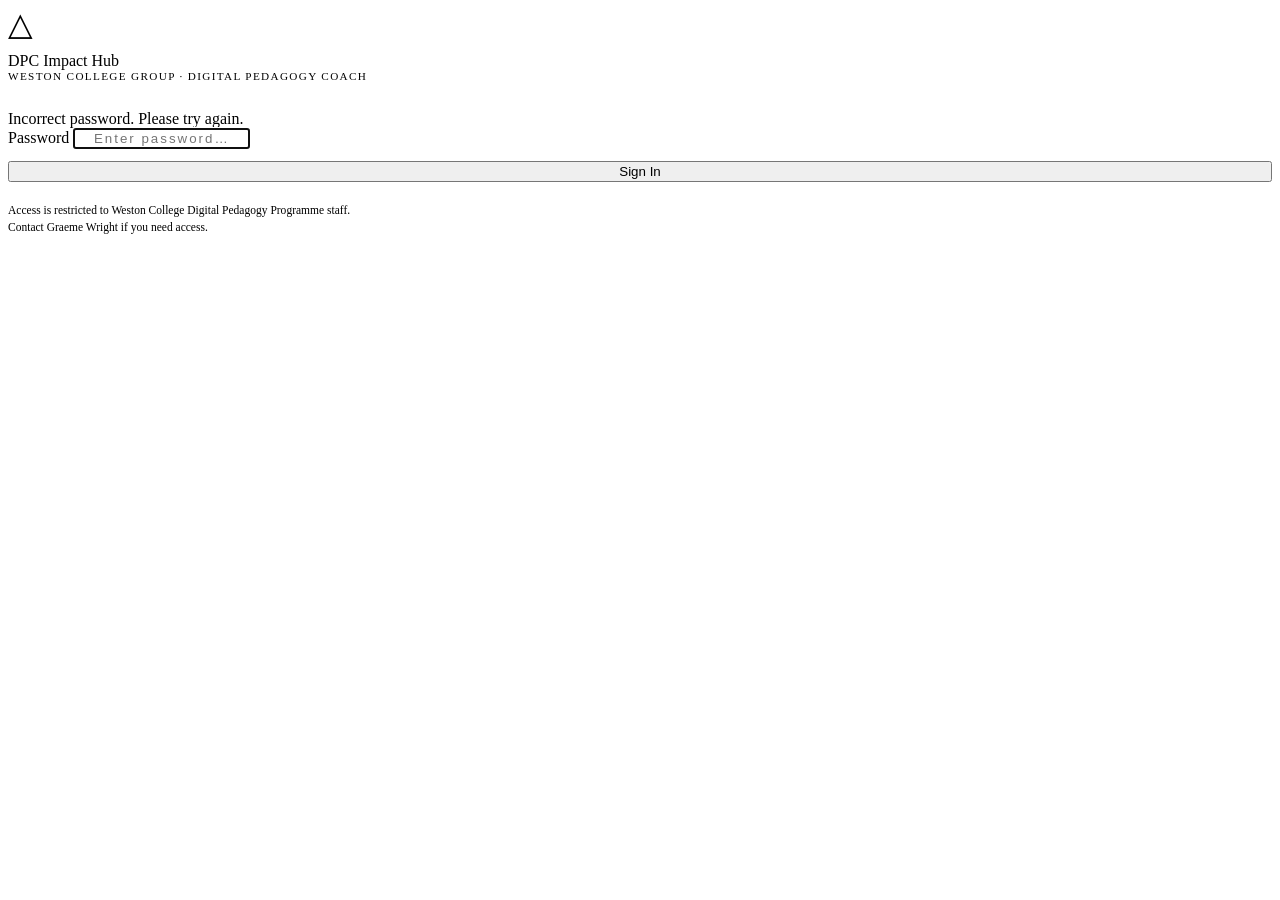
==== hub.html @ a467d333 "Create hub.html" ====
<!DOCTYPE html>
<html lang="en">
<head>
  <meta charset="UTF-8">
  <meta name="viewport" content="width=device-width, initial-scale=1.0">
  <meta name="description" content="DPC Impact Hub — Digital Pedagogy Coach programme tracker, Weston College Group">
  <title>Dashboard · DPC Impact Hub</title>
  <link rel="stylesheet" href="css/design.css">
</head>
<body>

<!-- ── SKIP LINK ──────────────────────────────────────────────── -->
<a class="skip-link" href="#main">Skip to main content</a>

<!-- ── SR LIVE REGION ────────────────────────────────────────── -->
<div id="sr-live" class="sr-only" aria-live="polite" aria-atomic="true"></div>

<!-- ── APP HEADER ─────────────────────────────────────────────── -->
<header class="app-header" role="banner">
  <h1 class="app-header__title">
    DPC Impact Hub
    <span class="app-header__sub">Weston College Group · 2025–27</span>
  </h1>

  <div class="app-header__actions">
    <span class="save-indicator saved" id="save-indicator" aria-live="polite" aria-label="Save status">✓ Saved</span>
    <button
      class="btn-header save-btn"
      id="btn-manual-save"
      type="button"
      title="Download dpc-data.json to drag into OneDrive"
      aria-label="Save and download data file"
    >
      ⬇ Save
    </button>
    <button
      class="theme-toggle"
      id="btn-theme"
      type="button"
      aria-label="Toggle colour theme"
      title="Toggle light / dark mode"
    >☾</button>
  </div>
</header>

<!-- ── SIDEBAR ────────────────────────────────────────────────── -->
<aside class="sidebar" id="sidebar" aria-label="Main navigation">
  <nav aria-label="Application navigation">

    <span class="nav-section-label">Overview</span>

    <button
      class="nav-item active"
      data-nav="dashboard"
      onclick="DPC.App.navigateTo('dashboard')"
      aria-current="page"
      type="button"
    >
      <span class="nav-icon" aria-hidden="true">◈</span>
      Dashboard
    </button>

    <button
      class="nav-item"
      data-nav="rag-summary"
      onclick="DPC.App.navigateTo('rag-summary')"
      aria-current="false"
      type="button"
    >
      <span class="nav-icon" aria-hidden="true">⊡</span>
      RAG Summary
    </button>

    <span class="nav-section-label">Curriculum Areas</span>

    <button
      class="nav-item"
      data-nav="areas"
      onclick="DPC.App.navigateTo('areas')"
      aria-current="false"
      type="button"
    >
      <span class="nav-icon" aria-hidden="true">◉</span>
      All Areas
    </button>

    <button
      class="nav-item"
      data-nav="area"
      onclick="DPC.App.navigateTo('area')"
      aria-current="false"
      type="button"
      id="nav-area-btn"
      style="display:none"
    >
      <span class="nav-icon" aria-hidden="true">→</span>
      <span id="nav-area-label">Area View</span>
    </button>

    <span class="nav-section-label">College-Wide</span>

    <button
      class="nav-item"
      data-nav="lwb"
      onclick="DPC.App.navigateTo('lwb')"
      aria-current="false"
      type="button"
    >
      <span class="nav-icon" aria-hidden="true">◬</span>
      Learning Without Barriers
    </button>

    <button
      class="nav-item"
      data-nav="individual-activities"
      onclick="DPC.App.navigateTo('individual-activities')"
      aria-current="false"
      type="button"
    >
      <span class="nav-icon" aria-hidden="true">◎</span>
      Individual Activities
    </button>

    <span class="nav-section-label">My Practice</span>

    <button
      class="nav-item"
      data-nav="my-cpd"
      onclick="DPC.App.navigateTo('my-cpd')"
      aria-current="false"
      type="button"
    >
      <span class="nav-icon" aria-hidden="true">◷</span>
      My CPD
    </button>

    <span class="nav-section-label">Reporting</span>

    <button
      class="nav-item"
      data-nav="reports"
      onclick="DPC.App.navigateTo('reports')"
      aria-current="false"
      type="button"
    >
      <span class="nav-icon" aria-hidden="true">◫</span>
      Report Builder
    </button>

    <span class="nav-section-label">System</span>

    <button
      class="nav-item"
      data-nav="settings"
      onclick="DPC.App.navigateTo('settings');DPC.App.renderSettings()"
      aria-current="false"
      type="button"
    >
      <span class="nav-icon" aria-hidden="true">◇</span>
      Settings
    </button>

  </nav>
</aside>

<!-- ── MAIN CONTENT ───────────────────────────────────────────── -->
<main class="main-content" id="main" tabindex="-1">

  <!-- ── DASHBOARD ──────────────────────────────────────────── -->
  <section
    class="page-section active"
    id="section-dashboard"
    aria-labelledby="heading-dashboard"
    aria-hidden="false"
  >
    <div class="page-inner">
      <h2 class="section-heading" id="heading-dashboard">Dashboard</h2>
      <p class="section-sub">Digital Pedagogy Coach · Weston College Group · Pilot 2025–27</p>

      <div class="stat-row" id="dashboard-stats" aria-label="Key statistics">
        <!-- Populated by app.js renderDashboard() -->
      </div>

      <div class="card mb-16">
        <div class="card-header">
          <span class="card-title">RAG Distribution</span>
          <button class="btn btn-ghost btn-sm" onclick="DPC.App.navigateTo('rag-summary')" type="button">View full summary →</button>
        </div>
        <div class="card-body" id="rag-distribution">
          <!-- Populated by app.js renderDashboard() -->
        </div>
      </div>

      <div class="grid-2">
        <div class="card">
          <div class="card-header">
            <span class="card-title">Recent Activity</span>
          </div>
          <div class="card-body" id="dashboard-recent">
            <!-- Populated by app.js renderDashboard() -->
          </div>
        </div>

        <div class="card">
          <div class="card-header">
            <span class="card-title">Quick Navigation</span>
          </div>
          <div class="card-body">
            <div style="display:flex;flex-direction:column;gap:8px">
              <button class="btn btn-secondary" onclick="DPC.App.navigateTo('rag-summary')" type="button">View RAG Summary Table</button>
              <button class="btn btn-secondary" onclick="DPC.App.navigateTo('areas')" type="button">Browse All Areas</button>
              <button class="btn btn-secondary" onclick="DPC.App.navigateTo('lwb')" type="button">Learning Without Barriers</button>
              <button class="btn btn-ghost" onclick="DPC.App.navigateTo('settings');DPC.App.renderSettings()" type="button">Settings & Data</button>
            </div>
          </div>
        </div>
      </div>
    </div>
  </section>

  <!-- ── RAG SUMMARY ────────────────────────────────────────── -->
  <section
    class="page-section"
    id="section-rag-summary"
    aria-labelledby="heading-rag-summary"
    aria-hidden="true"
  >
    <div class="page-inner">
      <h2 class="section-heading" id="heading-rag-summary">RAG Summary</h2>
      <p class="section-sub">All curriculum areas · Click any row to open the area record</p>
      <div id="rag-summary-content">
        <!-- Populated by app.js renderRAGSummary() -->
      </div>
    </div>
  </section>

  <!-- ── ALL AREAS (SELECTOR) ───────────────────────────────── -->
  <section
    class="page-section"
    id="section-areas"
    aria-labelledby="heading-areas"
    aria-hidden="true"
  >
    <div class="page-inner">
      <h2 class="section-heading" id="heading-areas">Curriculum Areas</h2>
      <p class="section-sub">Select an area to view its full record, activity log, interventions, and RAG matrix</p>
      <div id="area-selector-container">
        <!-- Populated by DPC.Areas.renderSelector() -->
      </div>
    </div>
  </section>

  <!-- ── AREA VIEW ──────────────────────────────────────────── -->
  <section
    class="page-section"
    id="section-area"
    aria-labelledby="area-header-name"
    aria-hidden="true"
  >
    <!-- Sticky area header (code, name, HoA, DL, scores) -->
    <div class="area-header" id="area-header-content" aria-label="Area details">
      <!-- Populated by DPC.Areas.renderArea() -->
    </div>

    <!-- Sticky tab strip -->
    <div
      class="area-tab-strip"
      id="area-tabs-strip"
      role="tablist"
      aria-label="Area sections"
    >
      <!-- Populated by DPC.Areas.renderArea() -->
    </div>

    <!-- Tab panels -->
    <div id="area-tab-panels" role="tabpanel" aria-label="Area content">
      <!-- Populated by DPC.Areas.renderTabPanel() -->
    </div>
  </section>

  <!-- ── LEARNING WITHOUT BARRIERS ─────────────────────────── -->
  <section
    class="page-section"
    id="section-lwb"
    aria-labelledby="heading-lwb"
    aria-hidden="true"
  >
    <div class="page-inner">
      <h2 class="section-heading" id="heading-lwb">Learning Without Barriers</h2>
      <p class="section-sub">Activities and actions linked to the Learning Without Barriers framework</p>
      <div id="lwb-content">
        <!-- Populated by app.js renderLWB() -->
      </div>
    </div>
  </section>

  <!-- ── INDIVIDUAL ACTIVITIES ──────────────────────────────── -->
  <section
    class="page-section"
    id="section-individual-activities"
    aria-labelledby="heading-ia"
    aria-hidden="true"
  >
    <div class="page-inner">
      <h2 class="section-heading" id="heading-ia">Individual Activities</h2>
      <p class="section-sub">1:1 coaching, teach-meets, class support, planning, and ad-hoc meetings</p>
      <div id="individual-activities-content">
        <!-- Populated by app.js renderIndividualActivities() -->
      </div>
    </div>
  </section>

  <!-- ── MY CPD ─────────────────────────────────────────────── -->
  <section
    class="page-section"
    id="section-my-cpd"
    aria-labelledby="heading-cpd"
    aria-hidden="true"
  >
    <div class="page-inner">
      <h2 class="section-heading" id="heading-cpd">My CPD</h2>
      <p class="section-sub">External events, key takeaways, cost-effectiveness, and follow-up actions</p>
      <div id="my-cpd-content">
        <!-- Populated by app.js renderMyCPD() -->
      </div>
    </div>
  </section>

  <!-- ── REPORT BUILDER ─────────────────────────────────────── -->
  <section
    class="page-section"
    id="section-reports"
    aria-labelledby="heading-reports"
    aria-hidden="true"
  >
    <div class="page-inner">
      <h2 class="section-heading" id="heading-reports">Report Builder</h2>
      <p class="section-sub">Generate audience-specific progress reports as Word documents</p>
      <div class="empty-state">
        <div class="empty-state__icon">◫</div>
        <div class="empty-state__title">Phase 3 Feature</div>
        <div class="empty-state__body">
          Four Word document templates will be available here:<br><br>
          <strong>HoA Report</strong> — Meeting summary, AFIs, next phase, dimensions<br>
          <strong>Digital Lead Report</strong> — DL actions, Health Check summary<br>
          <strong>Line Manager Weekly</strong> (Neil Davies) — Activity, progress, blockers<br>
          <strong>VP Overview</strong> (Ben Manning) — Pilot progress, RAG distribution, impact evidence
        </div>
      </div>
    </div>
  </section>

  <!-- ── SETTINGS ───────────────────────────────────────────── -->
  <section
    class="page-section"
    id="section-settings"
    aria-labelledby="heading-settings"
    aria-hidden="true"
  >
    <div class="page-inner">
      <h2 class="section-heading" id="heading-settings">Settings</h2>
      <p class="section-sub">Data management, OneDrive sync, and application preferences</p>
      <div id="settings-content">
        <!-- Populated by DPC.App.renderSettings() -->
      </div>
    </div>
  </section>

</main><!-- /#main -->

<!-- ── GLOBAL MODAL ───────────────────────────────────────────── -->
<div
  class="modal-backdrop"
  id="modal-backdrop"
  role="dialog"
  aria-modal="true"
  aria-labelledby="modal-title"
  aria-hidden="true"
>
  <div class="modal" id="modal-global">
    <div class="modal-header">
      <h2 class="modal-title" id="modal-title">Modal</h2>
      <button
        class="btn-icon"
        onclick="DPC.App.closeModal()"
        aria-label="Close modal"
        type="button"
      >✕</button>
    </div>
    <div class="modal-body" id="modal-body">
      <!-- Populated dynamically -->
    </div>
    <div class="modal-footer">
      <button class="btn btn-ghost" onclick="DPC.App.closeModal()" type="button">Cancel</button>
      <button class="btn btn-primary" onclick="DPC.App.confirmModal()" type="button" id="modal-confirm-btn">Save</button>
    </div>
  </div>
</div>

<!-- ── TOAST CONTAINER ───────────────────────────────────────── -->
<div class="toast-container" id="toast-container" aria-live="polite" aria-label="Notifications"></div>

<!-- ── SCRIPTS (load order matters) ──────────────────────────── -->
<script src="js/data.js"></script>
<script src="js/rag.js"></script>
<script src="js/areas.js"></script>
<script src="js/app.js"></script>

<!-- ── INLINE POST-LOAD ───────────────────────────────────────── -->
<script>
  // Auth guard — redirect to login if not authenticated
  (function() {
    if (sessionStorage.getItem('dpc-hub-auth') !== 'granted') {
      // Allow in dev/localhost without auth
      const isLocal = location.hostname === 'localhost' ||
                      location.hostname === '127.0.0.1' ||
                      location.protocol === 'file:';
      if (!isLocal) {
        window.location.href = 'index.html';
      }
    }
  })();

  // Close modal on backdrop click
  document.getElementById('modal-backdrop')?.addEventListener('click', function(e) {
    if (e.target === this) DPC.App.closeModal();
  });

  // Close modal on Escape
  document.addEventListener('keydown', e => {
    if (e.key === 'Escape') {
      const backdrop = document.getElementById('modal-backdrop');
      if (backdrop.classList.contains('open')) DPC.App.closeModal();
    }
  });

  // Show/hide "Area View" nav item when in area section
  const origNavigateTo = DPC.App && DPC.App.navigateTo;
  document.addEventListener('DOMContentLoaded', function() {
    // Intercept navigateTo to manage area nav item visibility
    const _nav = DPC.App.navigateTo.bind(DPC.App);
    DPC.App.navigateTo = function(sectionId) {
      _nav(sectionId);
      const areaNavBtn = document.getElementById('nav-area-btn');
      if (!areaNavBtn) return;
      if (sectionId === 'area') {
        areaNavBtn.style.display = '';
        const code = DPC.Areas.currentArea;
        if (code) {
          const area = DPC.getArea(code);
          document.getElementById('nav-area-label').textContent = area ? `${area.code} · ${area.name.slice(0,16)}` : 'Area View';
        }
      } else {
        // Don't hide it so user can always get back to last area
      }
    };
  });
</script>

</body>
</html>
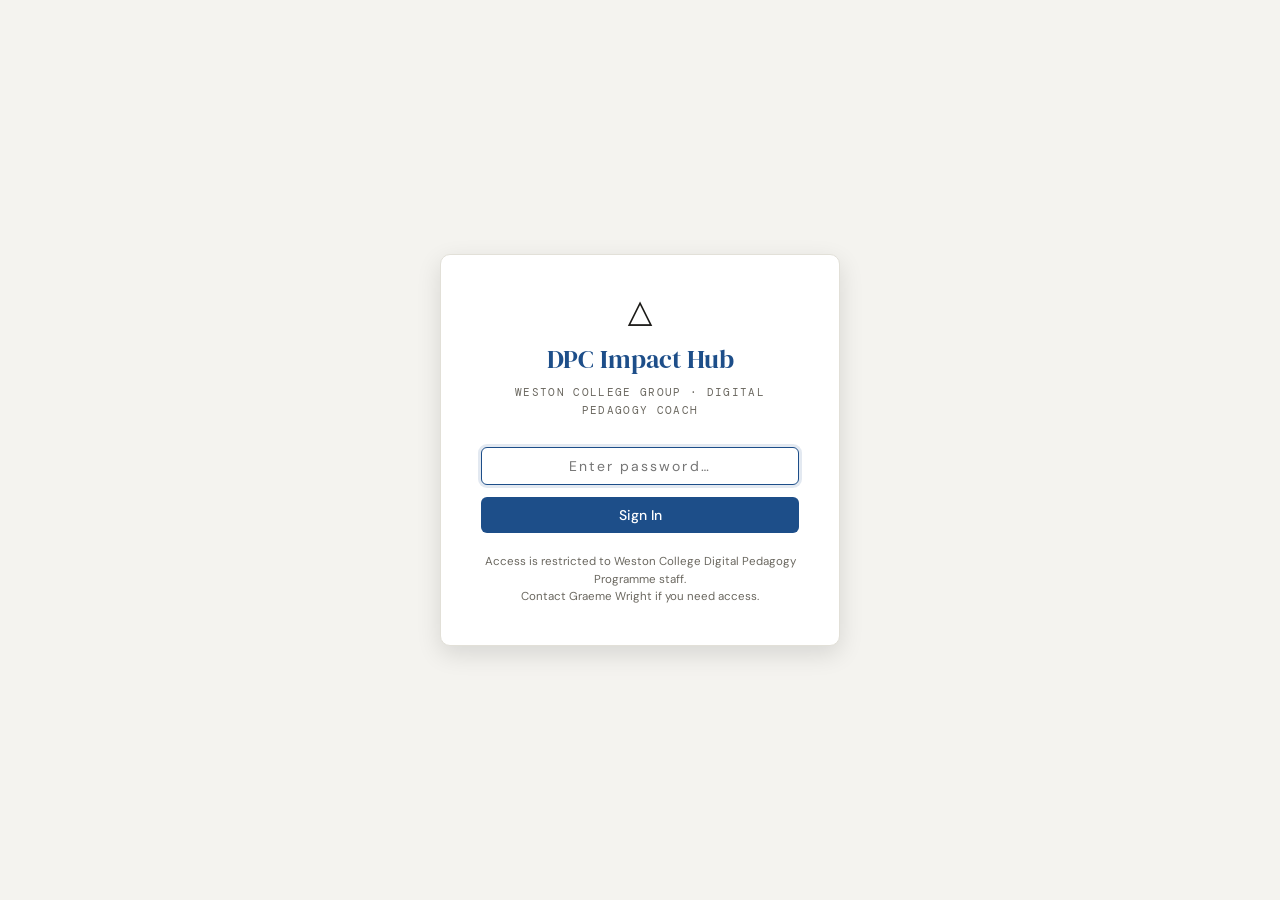
==== commit 6cd1f1a8: "Revise report builder section and include reports.js Updated report generation section and added new" ====
--- a/hub.html
+++ b/hub.html
@@ -335,17 +335,9 @@
   >
     <div class="page-inner">
       <h2 class="section-heading" id="heading-reports">Report Builder</h2>
-      <p class="section-sub">Generate audience-specific progress reports as Word documents</p>
-      <div class="empty-state">
-        <div class="empty-state__icon">◫</div>
-        <div class="empty-state__title">Phase 3 Feature</div>
-        <div class="empty-state__body">
-          Four Word document templates will be available here:<br><br>
-          <strong>HoA Report</strong> — Meeting summary, AFIs, next phase, dimensions<br>
-          <strong>Digital Lead Report</strong> — DL actions, Health Check summary<br>
-          <strong>Line Manager Weekly</strong> (Neil Davies) — Activity, progress, blockers<br>
-          <strong>VP Overview</strong> (Ben Manning) — Pilot progress, RAG distribution, impact evidence
-        </div>
+      <p class="section-sub">Generate audience-specific reports — preview in-browser, export for Word document generation</p>
+      <div id="reports-container">
+        <!-- Populated by DPC.Reports.renderUI() -->
       </div>
     </div>
   </section>
@@ -404,6 +396,7 @@
 <script src="js/data.js"></script>
 <script src="js/rag.js"></script>
 <script src="js/areas.js"></script>
+<script src="js/reports.js"></script>
 <script src="js/app.js"></script>
 
 <!-- ── INLINE POST-LOAD ───────────────────────────────────────── -->
--- a/css/design.css
+++ b/css/design.css
@@ -0,0 +1,1035 @@
+/* ================================================================
+   DPC IMPACT HUB — Design System
+   Weston College Group · Digital Pedagogy Coach
+   WCAG 2.2 AA minimum, AAA targeted
+   Light + dark mode via CSS custom properties
+   ================================================================ */
+
+@import url('https://fonts.googleapis.com/css2?family=DM+Mono:wght@400;500&family=DM+Sans:wght@300;400;500;600;700&family=DM+Serif+Display&display=swap');
+
+/* ── LIGHT MODE TOKENS ─────────────────────────────────────────── */
+:root {
+  /* Surfaces */
+  --col-bg:         #f4f3ef;
+  --col-surface:    #ffffff;
+  --col-surface-2:  #f8f7f3;
+  --col-border:     #e2e0d8;
+  --col-border-2:   #ccc9be;
+
+  /* Text — all verified AA or better */
+  --col-text:       #1a1916;   /* 16.4:1 on white */
+  --col-text-2:     #3d3b36;   /* 10.2:1 on white */
+  --col-muted:      #6b6860;   /* 4.7:1 on white — AA */
+
+  /* Brand */
+  --col-accent:     #1d4e89;   /* 7.2:1 on white — AAA */
+  --col-accent-h:   #163a68;   /* hover */
+  --col-accent-2:   #c2410c;   /* 4.6:1 on white — AA */
+  --col-teal:       #065f46;   /* 7.68:1 on white — AAA */
+
+  /* RAG — 1=Urgent (worst) → 5=Confident (best) */
+  --rag-1:          #dc2626;
+  --rag-2:          #ea580c;
+  --rag-3:          #b45309;   /* darkened amber: 4.52:1 on white */
+  --rag-4:          #15803d;   /* darkened green: 4.56:1 on white */
+  --rag-5:          #0369a1;   /* darkened blue: 4.7:1 on white */
+  --rag-1-bg:       #fef2f2;
+  --rag-2-bg:       #fff7ed;
+  --rag-3-bg:       #fffbeb;
+  --rag-4-bg:       #f0fdf4;
+  --rag-5-bg:       #f0f9ff;
+  --rag-1-text:     #991b1b;
+  --rag-2-text:     #9a3412;
+  --rag-3-text:     #92400e;
+  --rag-4-text:     #14532d;
+  --rag-5-text:     #075985;
+
+  /* Status */
+  --status-ns-bg:   #f3f4f6;
+  --status-ns-text: #374151;
+  --status-ip-bg:   #eff6ff;
+  --status-ip-text: #1d4ed8;
+  --status-done-bg: #f0fdf4;
+  --status-done-text:#15803d;
+
+  /* Pyramid */
+  --pyramid-found:  #1d4e89;
+  --pyramid-incl:   #6d28d9;
+  --pyramid-innov:  #065f46;
+
+  /* Typography */
+  --font-body:      'DM Sans', system-ui, sans-serif;
+  --font-mono:      'DM Mono', monospace;
+  --font-display:   'DM Serif Display', serif;
+  --text-xs:        0.75rem;
+  --text-sm:        0.875rem;
+  --text-base:      1rem;
+  --text-lg:        1.125rem;
+  --text-xl:        1.25rem;
+  --text-2xl:       1.5rem;
+
+  /* Layout */
+  --nav-w:          240px;
+  --header-h:       56px;
+  --radius:         6px;
+  --radius-lg:      10px;
+  --shadow:         0 1px 3px rgba(0,0,0,.08), 0 1px 2px rgba(0,0,0,.06);
+  --shadow-md:      0 4px 12px rgba(0,0,0,.10);
+  --shadow-lg:      0 8px 24px rgba(0,0,0,.12);
+
+  /* Transition */
+  --transition:     150ms ease;
+}
+
+/* ── DARK MODE TOKENS ──────────────────────────────────────────── */
+@media (prefers-color-scheme: dark) {
+  :root:not([data-theme="light"]) {
+    --col-bg:         #0f0e0c;
+    --col-surface:    #1c1a17;
+    --col-surface-2:  #252320;
+    --col-border:     #333129;
+    --col-border-2:   #403e36;
+    --col-text:       #f0ede8;   /* 16.2:1 on surface */
+    --col-text-2:     #c4bfb5;   /* 9.4:1 on surface */
+    --col-muted:      #8a8478;   /* 4.5:1 on surface */
+    --col-accent:     #5b9bd5;   /* 4.7:1 on dark surface */
+    --col-accent-h:   #7ab3e0;
+    --col-accent-2:   #f97316;   /* 4.6:1 on dark surface */
+    --col-teal:       #34d399;   /* 5.1:1 on dark surface */
+    --col-border:     #2d2b26;
+    --rag-1-bg:       #2d0f0f;
+    --rag-2-bg:       #2d1a0a;
+    --rag-3-bg:       #2d230a;
+    --rag-4-bg:       #0d2314;
+    --rag-5-bg:       #0a1e2d;
+    --rag-1-text:     #fca5a5;
+    --rag-2-text:     #fdba74;
+    --rag-3-text:     #fcd34d;
+    --rag-4-text:     #6ee7b7;
+    --rag-5-text:     #7dd3fc;
+    --status-ns-bg:   #1f2028;
+    --status-ns-text: #9ca3af;
+    --status-ip-bg:   #0f1929;
+    --status-ip-text: #93c5fd;
+    --status-done-bg: #0a1e14;
+    --status-done-text:#6ee7b7;
+    --shadow:         0 1px 3px rgba(0,0,0,.3), 0 1px 2px rgba(0,0,0,.2);
+    --shadow-md:      0 4px 12px rgba(0,0,0,.4);
+  }
+}
+[data-theme="dark"] {
+  --col-bg:#0f0e0c; --col-surface:#1c1a17; --col-surface-2:#252320;
+  --col-border:#333129; --col-border-2:#403e36;
+  --col-text:#f0ede8; --col-text-2:#c4bfb5; --col-muted:#8a8478;
+  --col-accent:#5b9bd5; --col-accent-h:#7ab3e0; --col-accent-2:#f97316;
+  --col-teal:#34d399;
+  --rag-1-bg:#2d0f0f; --rag-2-bg:#2d1a0a; --rag-3-bg:#2d230a;
+  --rag-4-bg:#0d2314; --rag-5-bg:#0a1e2d;
+  --rag-1-text:#fca5a5; --rag-2-text:#fdba74; --rag-3-text:#fcd34d;
+  --rag-4-text:#6ee7b7; --rag-5-text:#7dd3fc;
+  --status-ns-bg:#1f2028; --status-ns-text:#9ca3af;
+  --status-ip-bg:#0f1929; --status-ip-text:#93c5fd;
+  --status-done-bg:#0a1e14; --status-done-text:#6ee7b7;
+  --shadow:0 1px 3px rgba(0,0,0,.3); --shadow-md:0 4px 12px rgba(0,0,0,.4);
+}
+
+/* ── RESET & BASE ──────────────────────────────────────────────── */
+*,*::before,*::after{box-sizing:border-box;margin:0;padding:0;}
+html{font-size:16px;scroll-behavior:smooth;-webkit-text-size-adjust:100%;}
+body{
+  font-family:var(--font-body);
+  background:var(--col-bg);
+  color:var(--col-text);
+  line-height:1.6;
+  min-height:100vh;
+}
+img,svg{display:block;max-width:100%;}
+button{cursor:pointer;font-family:inherit;}
+input,select,textarea{font-family:inherit;font-size:inherit;}
+a{color:var(--col-accent);text-decoration:underline;}
+a:hover{color:var(--col-accent-h);}
+
+/* ── SKIP LINK — WCAG 2.2 ─────────────────────────────────────── */
+.skip-link{
+  position:absolute;top:-200%;left:0;
+  background:var(--col-accent);color:#fff;
+  padding:10px 16px;z-index:10000;
+  font-weight:600;text-decoration:none;
+  border-radius:0 0 var(--radius) 0;
+  font-size:var(--text-sm);
+}
+.skip-link:focus{top:0;}
+
+/* ── APP SHELL ─────────────────────────────────────────────────── */
+.app-header{
+  position:fixed;top:0;left:0;right:0;
+  height:var(--header-h);
+  background:var(--col-accent);
+  display:flex;align-items:center;
+  padding:0 16px 0 20px;
+  z-index:200;
+  box-shadow:0 2px 8px rgba(0,0,0,.2);
+  gap:12px;
+}
+.app-header__title{
+  font-family:var(--font-display);
+  font-size:1.15rem;
+  color:#fff;
+  font-weight:400;
+  white-space:nowrap;
+  letter-spacing:.01em;
+}
+.app-header__sub{
+  font-family:var(--font-mono);
+  font-size:.72rem;
+  color:rgba(255,255,255,.7);
+  font-weight:400;
+}
+.app-header__actions{
+  margin-left:auto;
+  display:flex;gap:8px;align-items:center;
+}
+.save-indicator{
+  font-size:var(--text-xs);
+  color:rgba(255,255,255,.8);
+  font-family:var(--font-mono);
+  white-space:nowrap;
+}
+.save-indicator.unsaved{color:#fcd34d;}
+.save-indicator.saved{color:#6ee7b7;}
+
+/* ── SIDEBAR ───────────────────────────────────────────────────── */
+.sidebar{
+  position:fixed;top:var(--header-h);left:0;bottom:0;
+  width:var(--nav-w);
+  background:var(--col-surface);
+  border-right:1px solid var(--col-border);
+  overflow-y:auto;
+  z-index:100;
+  display:flex;flex-direction:column;
+}
+.sidebar nav{display:flex;flex-direction:column;padding:8px 0;}
+.nav-section-label{
+  font-size:.65rem;
+  font-weight:600;
+  letter-spacing:.08em;
+  text-transform:uppercase;
+  color:var(--col-muted);
+  padding:14px 16px 4px;
+}
+.nav-item{
+  display:flex;align-items:center;gap:10px;
+  padding:9px 16px;
+  background:transparent;border:none;
+  color:var(--col-text-2);
+  font-size:var(--text-sm);
+  font-weight:400;
+  text-align:left;width:100%;
+  transition:background var(--transition), color var(--transition);
+  border-radius:0;
+  min-height:40px;
+}
+.nav-item:hover{background:var(--col-bg);color:var(--col-text);}
+.nav-item:focus-visible{
+  outline:2px solid var(--col-accent);
+  outline-offset:-2px;
+}
+.nav-item.active{
+  background:var(--col-bg);
+  color:var(--col-accent);
+  font-weight:600;
+  border-right:3px solid var(--col-accent);
+}
+.nav-icon{width:16px;text-align:center;font-size:.85rem;flex-shrink:0;}
+.nav-sub{
+  padding-left:42px;font-size:.8rem;
+}
+
+/* ── MAIN CONTENT ──────────────────────────────────────────────── */
+.main-content{
+  margin-left:var(--nav-w);
+  margin-top:var(--header-h);
+  min-height:calc(100vh - var(--header-h));
+  padding:0;
+}
+.page-section{display:none;}
+.page-section.active{display:block;}
+.page-inner{padding:24px 28px;}
+
+/* ── AREA HEADER (sticky in area context) ──────────────────────── */
+.area-header{
+  background:var(--col-surface);
+  border-bottom:2px solid var(--col-border);
+  padding:14px 28px 12px;
+  position:sticky;top:var(--header-h);
+  z-index:90;
+}
+.area-header__top{
+  display:flex;align-items:center;gap:12px;
+  margin-bottom:8px;
+}
+.area-header__code{
+  font-family:var(--font-mono);
+  font-size:var(--text-sm);
+  background:var(--col-accent);
+  color:#fff;
+  padding:3px 8px;
+  border-radius:var(--radius);
+  font-weight:500;
+}
+.area-header__name{
+  font-family:var(--font-display);
+  font-size:var(--text-xl);
+  font-weight:400;
+  color:var(--col-text);
+}
+.area-header__meta{
+  font-size:var(--text-sm);
+  color:var(--col-muted);
+}
+.area-header__scores{
+  display:flex;gap:16px;align-items:center;flex-wrap:wrap;
+  margin-top:6px;
+}
+.area-score-pill{
+  display:flex;align-items:center;gap:6px;
+  font-size:var(--text-xs);
+  font-family:var(--font-mono);
+  color:var(--col-text-2);
+}
+.area-score-pill strong{
+  font-size:var(--text-sm);
+  font-weight:600;
+}
+
+/* ── AREA TABS ─────────────────────────────────────────────────── */
+.area-tab-strip{
+  display:flex;
+  border-bottom:2px solid var(--col-border);
+  background:var(--col-surface);
+  padding:0 28px;
+  gap:0;
+  overflow-x:auto;
+  -webkit-overflow-scrolling:touch;
+  position:sticky;
+  top:calc(var(--header-h) + 82px);
+  z-index:85;
+}
+.area-tab-btn{
+  padding:10px 14px;
+  background:transparent;border:none;
+  color:var(--col-muted);
+  font-size:.8rem;
+  font-weight:500;
+  white-space:nowrap;
+  border-bottom:2px solid transparent;
+  margin-bottom:-2px;
+  transition:color var(--transition),border-color var(--transition);
+  min-height:44px;
+}
+.area-tab-btn:hover{color:var(--col-text);}
+.area-tab-btn:focus-visible{outline:2px solid var(--col-accent);outline-offset:-2px;}
+.area-tab-btn.active{
+  color:var(--col-accent);
+  border-bottom-color:var(--col-accent);
+  font-weight:600;
+}
+.area-tab-panel{display:none;}
+.area-tab-panel.active{display:block;}
+
+/* ── CARDS ─────────────────────────────────────────────────────── */
+.card{
+  background:var(--col-surface);
+  border:1px solid var(--col-border);
+  border-radius:var(--radius-lg);
+  box-shadow:var(--shadow);
+}
+.card-header{
+  display:flex;align-items:center;justify-content:space-between;
+  padding:14px 18px;
+  border-bottom:1px solid var(--col-border);
+}
+.card-title{
+  font-size:var(--text-base);
+  font-weight:600;
+  color:var(--col-text);
+}
+.card-body{padding:18px;}
+.card-body + .card-body{border-top:1px solid var(--col-border);}
+
+/* ── SECTION HEADINGS ──────────────────────────────────────────── */
+.section-heading{
+  font-family:var(--font-display);
+  font-size:var(--text-2xl);
+  font-weight:400;
+  color:var(--col-text);
+  margin-bottom:20px;
+}
+.section-sub{
+  font-size:var(--text-sm);
+  color:var(--col-muted);
+  margin-top:-14px;
+  margin-bottom:20px;
+}
+
+/* ── GRID LAYOUTS ──────────────────────────────────────────────── */
+.grid-2{display:grid;grid-template-columns:1fr 1fr;gap:16px;}
+.grid-3{display:grid;grid-template-columns:1fr 1fr 1fr;gap:16px;}
+.grid-auto{display:grid;grid-template-columns:repeat(auto-fill,minmax(240px,1fr));gap:16px;}
+@media(max-width:900px){.grid-2,.grid-3{grid-template-columns:1fr;}}
+
+/* ── BUTTONS ───────────────────────────────────────────────────── */
+.btn{
+  display:inline-flex;align-items:center;gap:6px;
+  padding:8px 16px;
+  border-radius:var(--radius);
+  font-size:var(--text-sm);
+  font-weight:500;
+  border:none;
+  transition:background var(--transition),color var(--transition),border-color var(--transition);
+  min-height:36px;
+  cursor:pointer;
+  text-decoration:none;
+  white-space:nowrap;
+}
+.btn:focus-visible{outline:2px solid var(--col-accent);outline-offset:2px;}
+.btn-primary{background:var(--col-accent);color:#fff;}
+.btn-primary:hover{background:var(--col-accent-h);}
+.btn-secondary{
+  background:transparent;
+  color:var(--col-accent);
+  border:1.5px solid var(--col-accent);
+}
+.btn-secondary:hover{background:var(--col-bg);}
+.btn-ghost{
+  background:transparent;
+  color:var(--col-text-2);
+  border:1.5px solid var(--col-border);
+}
+.btn-ghost:hover{background:var(--col-bg);color:var(--col-text);}
+.btn-danger{background:#dc2626;color:#fff;}
+.btn-danger:hover{background:#b91c1c;}
+.btn-sm{padding:5px 10px;font-size:var(--text-xs);min-height:28px;}
+.btn-lg{padding:10px 20px;font-size:var(--text-base);min-height:44px;}
+.btn-icon{
+  padding:0;width:36px;height:36px;
+  display:inline-flex;align-items:center;justify-content:center;
+  background:transparent;border:1.5px solid var(--col-border);
+  border-radius:var(--radius);color:var(--col-muted);
+}
+.btn-icon:hover{background:var(--col-bg);color:var(--col-text);}
+/* Header buttons */
+.btn-header{
+  padding:6px 12px;
+  background:rgba(255,255,255,.15);
+  color:#fff;border:none;
+  border-radius:var(--radius);
+  font-size:var(--text-xs);font-weight:600;
+  min-height:32px;
+}
+.btn-header:hover{background:rgba(255,255,255,.25);}
+.btn-header:focus-visible{outline:2px solid #fff;outline-offset:2px;}
+.btn-header.save-btn{background:rgba(255,255,255,.9);color:var(--col-accent);}
+.btn-header.save-btn:hover{background:#fff;}
+
+/* ── BADGES ────────────────────────────────────────────────────── */
+.badge{
+  display:inline-flex;align-items:center;
+  padding:2px 8px;
+  border-radius:20px;
+  font-size:.7rem;
+  font-weight:600;
+  letter-spacing:.02em;
+  white-space:nowrap;
+}
+.badge-ns{background:var(--status-ns-bg);color:var(--status-ns-text);}
+.badge-ip{background:var(--status-ip-bg);color:var(--status-ip-text);}
+.badge-done{background:var(--status-done-bg);color:var(--status-done-text);}
+.badge-rag-1{background:var(--rag-1-bg);color:var(--rag-1-text);}
+.badge-rag-2{background:var(--rag-2-bg);color:var(--rag-2-text);}
+.badge-rag-3{background:var(--rag-3-bg);color:var(--rag-3-text);}
+.badge-rag-4{background:var(--rag-4-bg);color:var(--rag-4-text);}
+.badge-rag-5{background:var(--rag-5-bg);color:var(--rag-5-text);}
+
+/* ── FORM ELEMENTS ─────────────────────────────────────────────── */
+.form-field{display:flex;flex-direction:column;gap:4px;margin-bottom:14px;}
+.form-label{
+  font-size:var(--text-sm);
+  font-weight:600;
+  color:var(--col-text-2);
+}
+.form-hint{font-size:var(--text-xs);color:var(--col-muted);}
+.form-input,
+.form-select,
+.form-textarea{
+  background:var(--col-surface);
+  border:1.5px solid var(--col-border-2);
+  border-radius:var(--radius);
+  padding:9px 12px;
+  color:var(--col-text);
+  font-size:var(--text-sm);
+  transition:border-color var(--transition);
+  width:100%;
+}
+.form-input:focus,
+.form-select:focus,
+.form-textarea:focus{
+  outline:none;
+  border-color:var(--col-accent);
+  box-shadow:0 0 0 3px rgba(29,78,137,.12);
+}
+.form-textarea{
+  min-height:100px;
+  resize:vertical;
+  line-height:1.6;
+}
+.form-textarea.tall{min-height:160px;}
+.form-select{appearance:none;background-image:url("data:image/svg+xml,%3Csvg xmlns='http://www.w3.org/2000/svg' width='16' height='16' viewBox='0 0 16 16'%3E%3Cpath fill='%236b6860' d='M4 6l4 4 4-4'/%3E%3C/svg%3E");background-repeat:no-repeat;background-position:right 10px center;padding-right:32px;}
+
+/* ── TABLES ────────────────────────────────────────────────────── */
+.table-wrap{overflow-x:auto;border-radius:var(--radius-lg);border:1px solid var(--col-border);}
+.table-base{
+  width:100%;border-collapse:collapse;
+  font-size:var(--text-sm);
+}
+.table-base th{
+  background:var(--col-surface-2);
+  color:var(--col-text-2);
+  font-weight:600;
+  font-size:.72rem;
+  text-transform:uppercase;
+  letter-spacing:.04em;
+  padding:10px 14px;
+  text-align:left;
+  border-bottom:2px solid var(--col-border);
+  white-space:nowrap;
+}
+.table-base td{
+  padding:10px 14px;
+  color:var(--col-text);
+  border-bottom:1px solid var(--col-border);
+  vertical-align:top;
+}
+.table-base tr:last-child td{border-bottom:none;}
+.table-base tr:hover td{background:var(--col-surface-2);}
+.table-base .actions-col{white-space:nowrap;}
+
+/* ── RAG MATRIX ────────────────────────────────────────────────── */
+.rag-matrix{
+  display:table;
+  width:100%;
+  border-collapse:collapse;
+  border-radius:var(--radius-lg);
+  overflow:hidden;
+  border:1px solid var(--col-border);
+}
+.rag-matrix-row{
+  display:table-row;
+}
+.rag-matrix-row:not(:last-child) .rag-dim-label,
+.rag-matrix-row:not(:last-child) .rag-cell{
+  border-bottom:1px solid var(--col-border);
+}
+.rag-dim-label{
+  display:table-cell;
+  width:200px;
+  min-width:160px;
+  padding:12px 14px;
+  vertical-align:middle;
+  background:var(--col-surface-2);
+  font-size:.8rem;
+  font-weight:600;
+  color:var(--col-text-2);
+  border-right:1px solid var(--col-border);
+}
+.rag-dim-icon{
+  font-size:.9rem;
+  margin-right:4px;
+}
+.rag-cells{
+  display:table-cell;
+  vertical-align:middle;
+}
+.rag-cells-inner{
+  display:flex;
+  height:100%;
+}
+.rag-cell{
+  flex:1;
+  min-width:80px;
+  padding:10px 8px;
+  background:var(--col-surface);
+  border:none;
+  border-left:1px solid var(--col-border);
+  cursor:pointer;
+  transition:background var(--transition);
+  text-align:center;
+  display:flex;flex-direction:column;align-items:center;justify-content:center;
+  gap:3px;
+  min-height:56px;
+  font-family:var(--font-mono);
+}
+.rag-cell:first-child{border-left:none;}
+.rag-cell:hover{filter:brightness(.95);}
+.rag-cell:focus-visible{
+  outline:2px solid var(--col-accent);
+  outline-offset:-2px;
+  z-index:1;
+  position:relative;
+}
+.rag-cell__level{
+  font-size:.7rem;
+  font-weight:600;
+  color:var(--col-muted);
+}
+.rag-cell__label{
+  font-size:.7rem;
+  color:var(--col-text-2);
+}
+/* Selected states */
+.rag-cell.selected-1{background:var(--rag-1);color:#fff;}
+.rag-cell.selected-2{background:var(--rag-2);color:#fff;}
+.rag-cell.selected-3{background:var(--rag-3);color:#fff;}
+.rag-cell.selected-4{background:var(--rag-4);color:#fff;}
+.rag-cell.selected-5{background:var(--rag-5);color:#fff;}
+.rag-cell.selected-1 .rag-cell__level,
+.rag-cell.selected-1 .rag-cell__label,
+.rag-cell.selected-2 .rag-cell__level,
+.rag-cell.selected-2 .rag-cell__label,
+.rag-cell.selected-3 .rag-cell__level,
+.rag-cell.selected-3 .rag-cell__label,
+.rag-cell.selected-4 .rag-cell__level,
+.rag-cell.selected-4 .rag-cell__label,
+.rag-cell.selected-5 .rag-cell__level,
+.rag-cell.selected-5 .rag-cell__label{color:rgba(255,255,255,.9);}
+.rag-cell.selected-1::after,
+.rag-cell.selected-2::after,
+.rag-cell.selected-3::after,
+.rag-cell.selected-4::after,
+.rag-cell.selected-5::after{content:'✓';font-size:.8rem;}
+
+/* ── RAG SUMMARY GRID ──────────────────────────────────────────── */
+.rag-summary-table .rag-mini-pills{
+  display:flex;gap:3px;flex-wrap:wrap;
+}
+.rag-mini-pill{
+  width:12px;height:12px;border-radius:2px;
+  display:inline-block;
+  flex-shrink:0;
+}
+.rag-mini-1{background:var(--rag-1);}
+.rag-mini-2{background:var(--rag-2);}
+.rag-mini-3{background:var(--rag-3);}
+.rag-mini-4{background:var(--rag-4);}
+.rag-mini-5{background:var(--rag-5);}
+.rag-mini-none{background:var(--col-border);}
+
+/* ── STATUS PILLS ──────────────────────────────────────────────── */
+.status-pill{
+  display:inline-flex;align-items:center;gap:4px;
+  padding:3px 8px;border-radius:20px;
+  font-size:.68rem;font-weight:600;
+}
+.status-pill::before{content:'';width:5px;height:5px;border-radius:50%;background:currentColor;display:inline-block;}
+.status-pill.ns{color:var(--status-ns-text);background:var(--status-ns-bg);}
+.status-pill.ip{color:var(--status-ip-text);background:var(--status-ip-bg);}
+.status-pill.done{color:var(--status-done-text);background:var(--status-done-bg);}
+
+/* ── PHASE CHIPS ───────────────────────────────────────────────── */
+.phase-chip{
+  display:inline-flex;align-items:center;gap:6px;
+  padding:4px 10px;border-radius:20px;
+  border:1.5px solid var(--col-border-2);
+  background:var(--col-surface-2);
+  font-size:.72rem;font-weight:600;color:var(--col-text-2);
+}
+.phase-chip.found{border-color:var(--pyramid-found);color:var(--pyramid-found);}
+.phase-chip.incl{border-color:var(--pyramid-incl);color:var(--pyramid-incl);}
+.phase-chip.innov{border-color:var(--pyramid-innov);color:var(--pyramid-innov);}
+
+/* ── MODAL ─────────────────────────────────────────────────────── */
+.modal-backdrop{
+  position:fixed;inset:0;
+  background:rgba(0,0,0,.45);
+  z-index:500;
+  display:none;align-items:center;justify-content:center;
+  padding:24px;
+}
+.modal-backdrop.open{display:flex;}
+.modal{
+  background:var(--col-surface);
+  border-radius:var(--radius-lg);
+  box-shadow:var(--shadow-lg);
+  max-width:640px;width:100%;
+  max-height:85vh;
+  display:flex;flex-direction:column;
+  overflow:hidden;
+}
+.modal-header{
+  display:flex;align-items:center;justify-content:space-between;
+  padding:16px 20px;
+  border-bottom:1px solid var(--col-border);
+  flex-shrink:0;
+}
+.modal-title{font-size:var(--text-lg);font-weight:600;}
+.modal-body{
+  padding:20px;
+  overflow-y:auto;
+  flex:1;
+}
+.modal-footer{
+  padding:12px 20px;
+  border-top:1px solid var(--col-border);
+  display:flex;gap:8px;justify-content:flex-end;
+  flex-shrink:0;
+}
+
+/* ── OVERVIEW CARD ─────────────────────────────────────────────── */
+.overview-grid{
+  display:grid;
+  grid-template-columns:1fr 1fr;
+  gap:14px;
+  margin-bottom:14px;
+}
+.overview-cell{
+  background:var(--col-surface-2);
+  border:1px solid var(--col-border);
+  border-radius:var(--radius);
+  padding:12px 14px;
+}
+.overview-cell-label{
+  font-size:.68rem;
+  font-weight:700;
+  text-transform:uppercase;
+  letter-spacing:.05em;
+  color:var(--col-muted);
+  margin-bottom:6px;
+}
+.overview-cell-value{
+  font-size:var(--text-sm);
+  color:var(--col-text);
+  line-height:1.5;
+}
+.overview-cell.full{grid-column:1/-1;}
+
+/* ── ACTIVITY ROW EXPAND ───────────────────────────────────────── */
+.activity-row{cursor:pointer;}
+.activity-row:hover td{background:var(--col-bg);}
+.activity-expand{
+  background:var(--col-surface-2);
+}
+.activity-expand-inner{
+  padding:14px 16px;
+  border-top:1px solid var(--col-border);
+}
+.action-table{
+  width:100%;border-collapse:collapse;
+  margin-top:10px;font-size:var(--text-xs);
+}
+.action-table th{
+  padding:6px 10px;
+  background:var(--col-bg);
+  font-weight:600;font-size:.65rem;
+  text-transform:uppercase;letter-spacing:.04em;
+  color:var(--col-muted);border-bottom:1px solid var(--col-border);
+  text-align:left;
+}
+.action-table td{
+  padding:7px 10px;
+  border-bottom:1px solid var(--col-border);
+  color:var(--col-text-2);
+  vertical-align:middle;
+}
+.action-table tr:last-child td{border-bottom:none;}
+
+/* ── INTERVENTION CARD ─────────────────────────────────────────── */
+.intervention-card{
+  border:1px solid var(--col-border);
+  border-radius:var(--radius);
+  overflow:hidden;
+  margin-bottom:10px;
+}
+.intervention-card-header{
+  display:flex;align-items:center;gap:10px;
+  padding:12px 14px;
+  background:var(--col-surface);
+  cursor:pointer;
+  border:none;width:100%;text-align:left;
+}
+.intervention-card-header:hover{background:var(--col-surface-2);}
+.intervention-card-header:focus-visible{outline:2px solid var(--col-accent);outline-offset:-2px;}
+.intervention-card-body{
+  padding:14px;
+  background:var(--col-surface-2);
+  border-top:1px solid var(--col-border);
+  display:none;
+}
+.intervention-card-body.open{display:block;}
+.intervention-field{margin-bottom:12px;}
+.intervention-field-label{
+  font-size:.7rem;font-weight:700;
+  text-transform:uppercase;letter-spacing:.05em;
+  color:var(--col-muted);margin-bottom:3px;
+}
+.intervention-field-value{
+  font-size:var(--text-sm);color:var(--col-text);
+  white-space:pre-wrap;line-height:1.6;
+}
+
+/* ── DASHBOARD STATS ───────────────────────────────────────────── */
+.stat-row{
+  display:grid;
+  grid-template-columns:repeat(auto-fit,minmax(160px,1fr));
+  gap:12px;
+  margin-bottom:20px;
+}
+.stat-card{
+  background:var(--col-surface);
+  border:1px solid var(--col-border);
+  border-radius:var(--radius-lg);
+  padding:16px;
+  box-shadow:var(--shadow);
+}
+.stat-value{
+  font-family:var(--font-mono);
+  font-size:2rem;
+  font-weight:500;
+  color:var(--col-accent);
+  line-height:1;
+}
+.stat-label{
+  font-size:var(--text-xs);
+  color:var(--col-muted);
+  margin-top:4px;
+}
+
+/* ── RAG DISTRIBUTION BAR ──────────────────────────────────────── */
+.rag-dist-bar{
+  display:flex;height:12px;border-radius:6px;overflow:hidden;
+  border:1px solid var(--col-border);margin-bottom:4px;
+}
+.rag-dist-segment{transition:width var(--transition);}
+
+/* ── FILTER BAR ────────────────────────────────────────────────── */
+.filter-bar{
+  display:flex;gap:8px;align-items:center;flex-wrap:wrap;
+  margin-bottom:16px;
+}
+.filter-select{
+  padding:6px 10px;
+  border:1.5px solid var(--col-border-2);
+  border-radius:var(--radius);
+  background:var(--col-surface);
+  color:var(--col-text);
+  font-size:var(--text-xs);
+  min-height:34px;
+}
+.filter-select:focus{outline:2px solid var(--col-accent);outline-offset:2px;}
+
+/* ── EMPTY STATE ───────────────────────────────────────────────── */
+.empty-state{
+  padding:40px 24px;
+  text-align:center;
+  color:var(--col-muted);
+}
+.empty-state__icon{font-size:2rem;margin-bottom:8px;}
+.empty-state__title{font-size:var(--text-base);font-weight:600;color:var(--col-text-2);margin-bottom:4px;}
+.empty-state__body{font-size:var(--text-sm);}
+
+/* ── AREA SELECTOR ─────────────────────────────────────────────── */
+.area-selector-grid{
+  display:grid;
+  grid-template-columns:repeat(auto-fill,minmax(200px,1fr));
+  gap:10px;
+}
+.area-selector-card{
+  background:var(--col-surface);
+  border:1.5px solid var(--col-border);
+  border-radius:var(--radius);
+  padding:12px 14px;
+  cursor:pointer;
+  transition:border-color var(--transition),box-shadow var(--transition);
+  text-align:left;
+  width:100%;
+}
+.area-selector-card:hover{
+  border-color:var(--col-accent);
+  box-shadow:0 0 0 3px rgba(29,78,137,.08);
+}
+.area-selector-card:focus-visible{
+  outline:2px solid var(--col-accent);
+  outline-offset:2px;
+}
+.area-selector-code{
+  font-family:var(--font-mono);
+  font-size:.7rem;font-weight:600;
+  color:var(--col-accent);
+  margin-bottom:2px;
+}
+.area-selector-name{
+  font-size:var(--text-sm);font-weight:600;
+  color:var(--col-text);line-height:1.3;
+  margin-bottom:4px;
+}
+.area-selector-meta{
+  font-size:.7rem;color:var(--col-muted);
+  margin-bottom:6px;
+}
+.area-selector-rag{
+  display:inline-flex;align-items:center;gap:4px;
+}
+.area-group-label{
+  font-size:.7rem;font-weight:700;
+  text-transform:uppercase;letter-spacing:.06em;
+  color:var(--col-muted);
+  margin:20px 0 8px;
+  padding-bottom:4px;
+  border-bottom:1px solid var(--col-border);
+}
+
+/* ── AUTH PAGE ─────────────────────────────────────────────────── */
+.auth-page{
+  min-height:100vh;
+  display:flex;align-items:center;justify-content:center;
+  background:var(--col-bg);
+  padding:24px;
+}
+.auth-card{
+  background:var(--col-surface);
+  border:1px solid var(--col-border);
+  border-radius:var(--radius-lg);
+  box-shadow:var(--shadow-lg);
+  padding:40px;
+  max-width:400px;width:100%;
+  text-align:center;
+}
+.auth-logo{
+  font-family:var(--font-display);
+  font-size:1.6rem;color:var(--col-accent);
+  margin-bottom:4px;
+}
+.auth-sub{
+  font-size:var(--text-sm);color:var(--col-muted);
+  margin-bottom:28px;
+}
+.auth-error{
+  background:var(--rag-1-bg);color:var(--rag-1-text);
+  border:1px solid var(--rag-1);
+  border-radius:var(--radius);
+  padding:8px 12px;
+  font-size:var(--text-sm);
+  margin-bottom:12px;
+  display:none;
+}
+.auth-error.show{display:block;}
+
+/* ── THEME TOGGLE ──────────────────────────────────────────────── */
+.theme-toggle{
+  background:transparent;border:none;
+  color:rgba(255,255,255,.8);
+  font-size:1.1rem;padding:6px;
+  cursor:pointer;border-radius:var(--radius);
+  min-width:32px;min-height:32px;
+  display:flex;align-items:center;justify-content:center;
+}
+.theme-toggle:hover{background:rgba(255,255,255,.15);}
+.theme-toggle:focus-visible{outline:2px solid #fff;outline-offset:2px;}
+
+/* ── COLLAPSIBLE ───────────────────────────────────────────────── */
+.collapsible-trigger{
+  background:transparent;border:none;
+  display:flex;align-items:center;gap:8px;
+  font-size:var(--text-sm);font-weight:600;
+  color:var(--col-text-2);cursor:pointer;
+  padding:8px 0;width:100%;text-align:left;
+}
+.collapsible-trigger:focus-visible{outline:2px solid var(--col-accent);outline-offset:2px;}
+.collapsible-trigger .chevron{
+  font-size:.7rem;transition:transform var(--transition);
+  margin-left:auto;
+}
+.collapsible-trigger[aria-expanded="true"] .chevron{transform:rotate(180deg);}
+.collapsible-body{display:none;}
+.collapsible-body.open{display:block;}
+
+/* ── TOOLTIP ───────────────────────────────────────────────────── */
+[data-tooltip]{position:relative;}
+[data-tooltip]:hover::after{
+  content:attr(data-tooltip);
+  position:absolute;bottom:calc(100% + 6px);left:50%;transform:translateX(-50%);
+  background:var(--col-text);color:var(--col-surface);
+  padding:4px 8px;border-radius:var(--radius);
+  font-size:.68rem;white-space:nowrap;
+  z-index:300;pointer-events:none;
+}
+
+/* ── TOAST NOTIFICATION ────────────────────────────────────────── */
+.toast-container{
+  position:fixed;bottom:20px;right:20px;
+  z-index:600;display:flex;flex-direction:column;gap:8px;
+}
+.toast{
+  background:var(--col-text);color:var(--col-surface);
+  padding:10px 16px;border-radius:var(--radius);
+  font-size:var(--text-sm);font-weight:500;
+  box-shadow:var(--shadow-md);
+  animation:toast-in .2s ease;
+}
+@keyframes toast-in{from{opacity:0;transform:translateY(10px);}to{opacity:1;transform:translateY(0);}}
+
+/* ── UTILITY ───────────────────────────────────────────────────── */
+.sr-only{position:absolute;width:1px;height:1px;padding:0;margin:-1px;overflow:hidden;clip:rect(0,0,0,0);border:0;}
+.text-muted{color:var(--col-muted);}
+.text-sm{font-size:var(--text-sm);}
+.text-xs{font-size:var(--text-xs);}
+.font-mono{font-family:var(--font-mono);}
+.font-display{font-family:var(--font-display);}
+.mt-0{margin-top:0;} .mt-8{margin-top:8px;} .mt-12{margin-top:12px;} .mt-16{margin-top:16px;} .mt-20{margin-top:20px;} .mt-24{margin-top:24px;}
+.mb-8{margin-bottom:8px;} .mb-12{margin-bottom:12px;} .mb-16{margin-bottom:16px;} .mb-20{margin-bottom:20px;} .mb-24{margin-bottom:24px;}
+.flex{display:flex;} .flex-wrap{flex-wrap:wrap;} .gap-8{gap:8px;} .gap-12{gap:12px;} .gap-16{gap:16px;} .items-center{align-items:center;} .justify-between{justify-content:space-between;}
+.w-full{width:100%;}
+
+/* ── RESPONSIVE ────────────────────────────────────────────────── */
+@media(max-width:768px){
+  :root{--nav-w:0px;}
+  .sidebar{transform:translateX(-240px);transition:transform var(--transition);width:240px;}
+  .sidebar.open{transform:translateX(0);}
+  .main-content{margin-left:0;}
+  .area-header{padding:10px 16px 8px;}
+  .area-tab-strip{padding:0 16px;}
+  .page-inner{padding:16px;}
+  .overview-grid{grid-template-columns:1fr;}
+  .rag-dim-label{width:120px;min-width:100px;font-size:.7rem;}
+  .rag-cell{min-width:52px;}
+}
+@media(max-width:480px){
+  .rag-matrix{display:block;overflow-x:auto;}
+  .stat-row{grid-template-columns:1fr 1fr;}
+}
+/* Print */
+@media print{
+  .sidebar,.app-header,.area-tab-strip{display:none;}
+  .main-content{margin:0;}
+  .page-section{display:block!important;}
+}
+
+/* ── HEALTH CHECK SCORE BUTTONS ──────────────────────────────── */
+.hc-score-btn {
+  transition: border-color var(--transition), background var(--transition), color var(--transition);
+  flex-direction: column;
+  line-height: 1.2;
+  min-width: 52px;
+  text-align: center;
+}
+.hc-score-btn:hover { filter: brightness(0.92); }
+.hc-score-btn:focus-visible { outline: 2px solid var(--col-accent); outline-offset: 2px; }
+.hc-selected { font-weight: 700; }
+
+/* ── RAG SCORE BUTTONS (matrix) ──────────────────────────────── */
+.rag-score-btn {
+  transition: border-color var(--transition), background var(--transition), color var(--transition);
+  cursor: pointer;
+}
+.rag-score-btn:hover { filter: brightness(.92); }
+.rag-score-btn:focus-visible { outline: 2px solid var(--col-accent); outline-offset: 2px; }
+.rag-dim-block table tr:focus-visible { outline: 2px solid var(--col-accent); outline-offset: -2px; }
